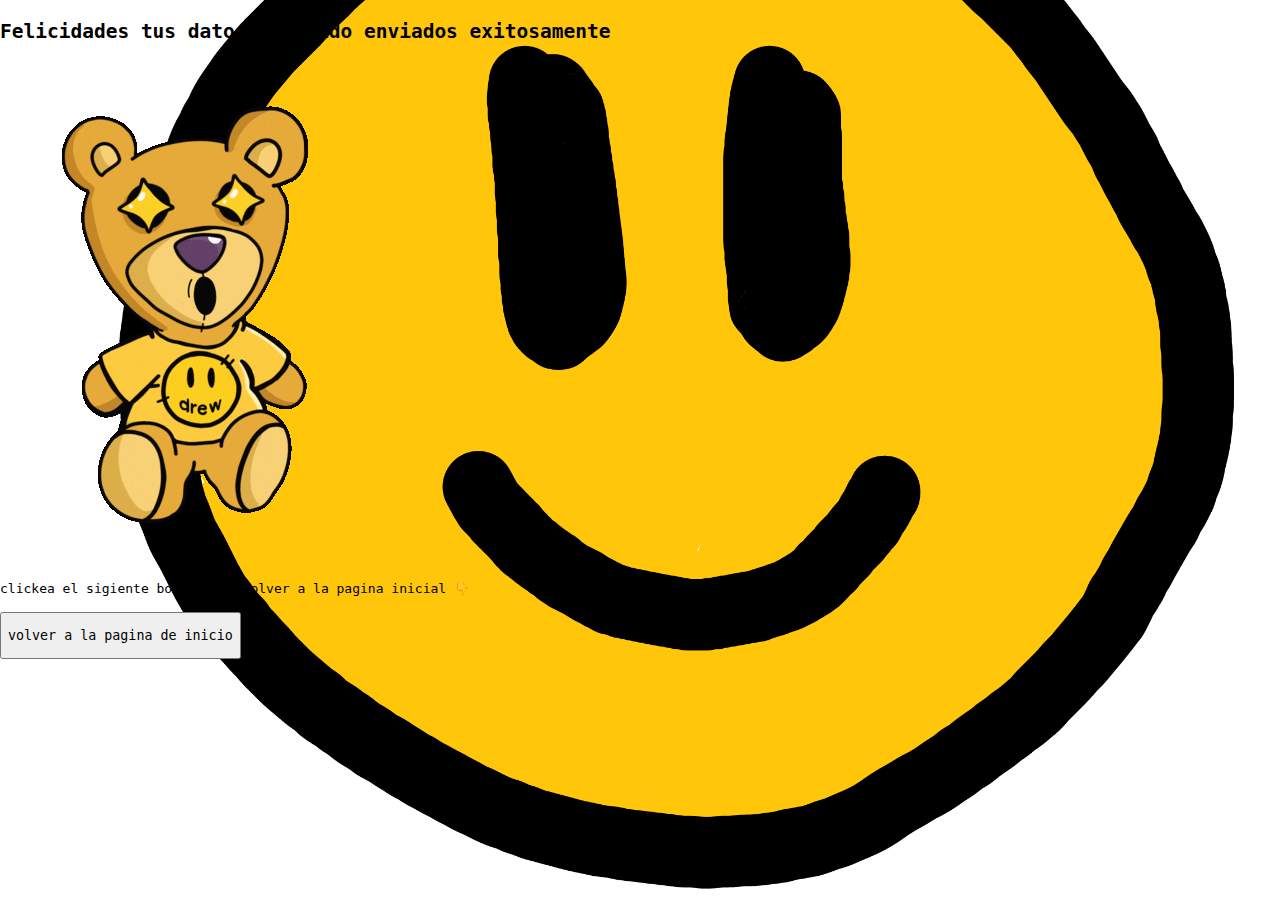
==== pagina-de-respuesta.html @ 0474cdb5 "creacion-de-mi-pagina-de-formulario" ====
<!DOCTYPE html>
<html lang="en">
<head>
    <meta charset="UTF-8">
    <meta http-equiv="X-UA-Compatible" content="IE=edge">
    <meta name="viewport" content="width=device-width, initial-scale=1.0">
    <title>lennin E.T</title>
    <link rel="stylesheet" type="text/css" href="styles.css" />
    <link rel="shortcut icon" href="img/happy.png" />
    </head>
    <body>
        <main>
            <h2><pre>Felicidades tus datos han sido enviados exitosamente</pre></h2><br >
            <img src="img/gif/giphy (1).gif"/>
            <p><pre>clickea el sigiente boton para volver a la pagina inicial 👇</pre></p>
            <a href="index.html"><button><pre>volver a la pagina de inicio</pre></button></a>
            
        </main>
    </body>
    </html>
---- styles.css ----
body{
    margin: 0;
    padding: 0;
    background: url(img/happy.png);   
    background-size: cover;
    background-position: center;
    font-family: sans-serif;
}
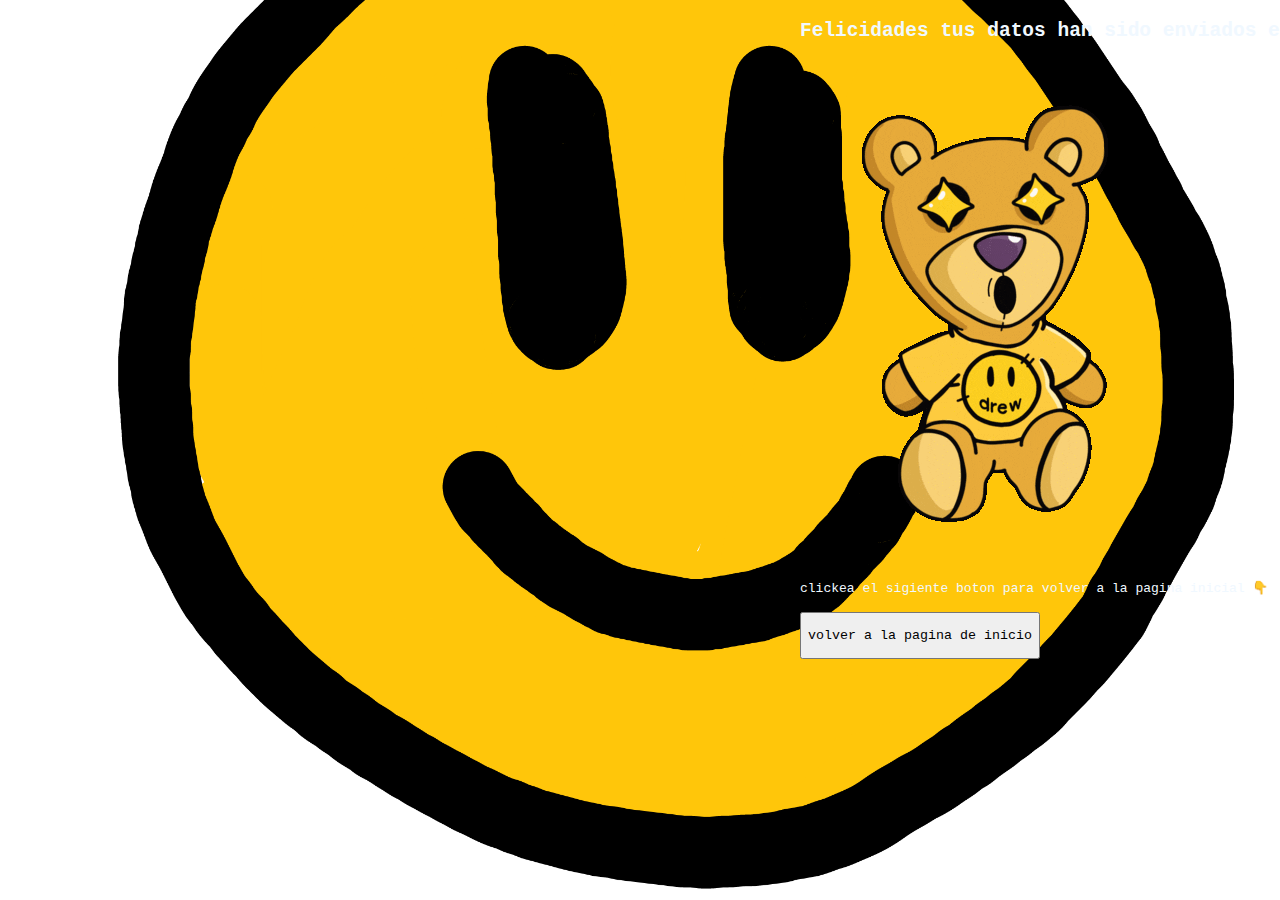
==== commit 011fcbd4: "centralizacion-de-mi-paguina-de-formulario" ====
--- a/pagina-de-respuesta.html
+++ b/pagina-de-respuesta.html
@@ -9,7 +9,7 @@
     <link rel="shortcut icon" href="img/happy.png" />
     </head>
     <body>
-        <main>
+        <main class="formulario">
             <h2><pre>Felicidades tus datos han sido enviados exitosamente</pre></h2><br >
             <img src="img/gif/giphy (1).gif"/>
             <p><pre>clickea el sigiente boton para volver a la pagina inicial 👇</pre></p>
--- a/styles.css
+++ b/styles.css
@@ -1,3 +1,6 @@
+html{
+    color: aliceblue;
+}
 body{
     margin: 0;
     padding: 0;
@@ -5,4 +8,7 @@
     background-size: cover;
     background-position: center;
     font-family: sans-serif;
+}
+.formulario  {
+    margin-left: 800px;
 }